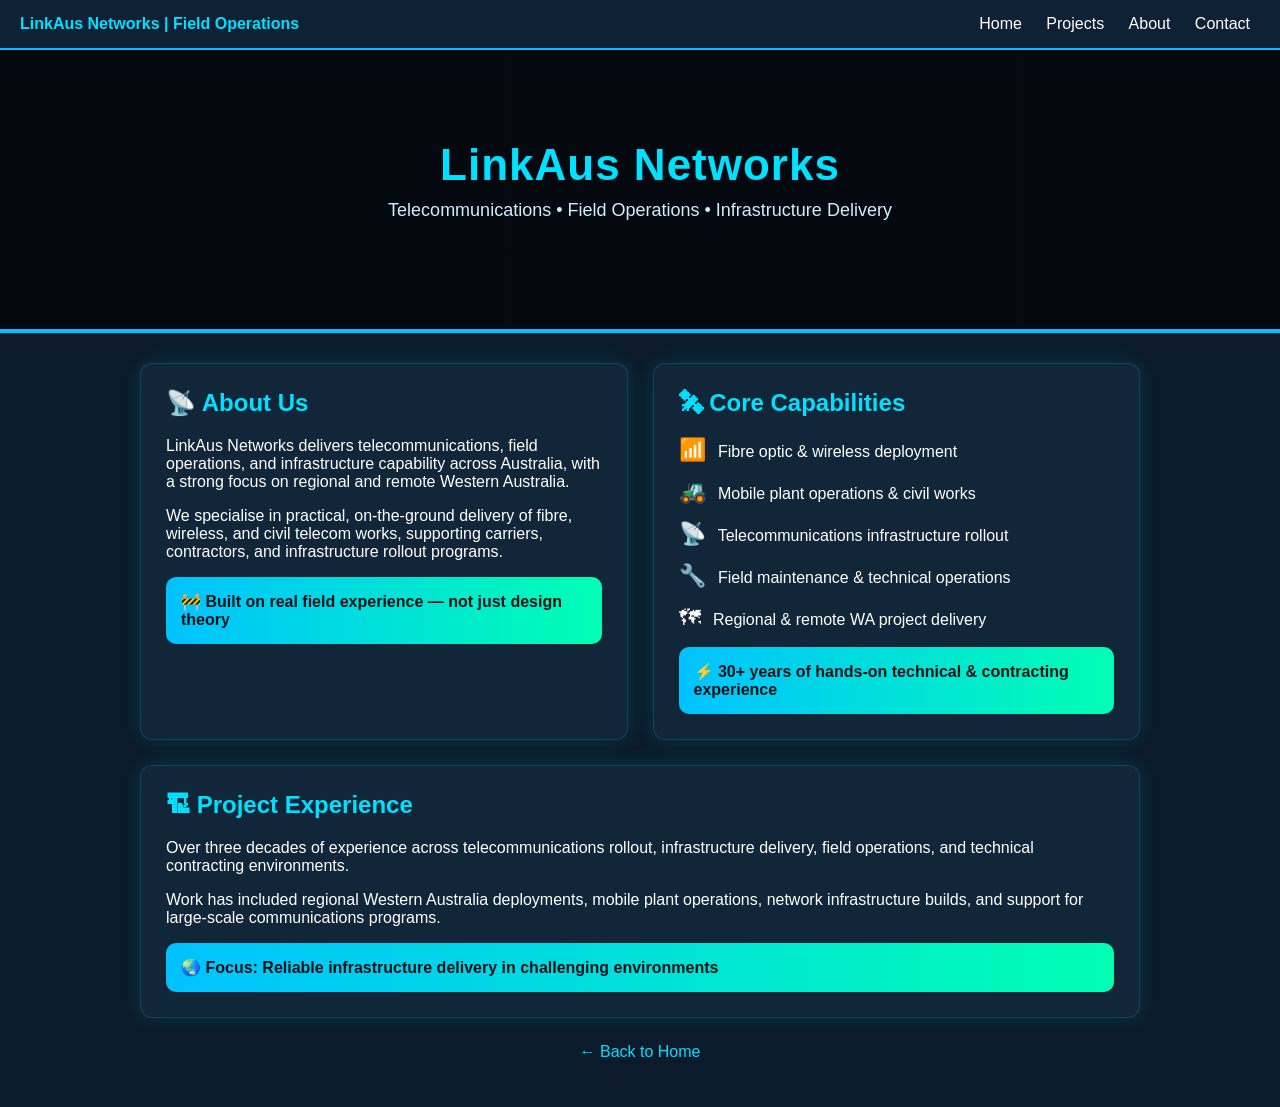
==== about.html @ 831157db "Update about.html" ====
<!DOCTYPE html>
<html lang="en">
<head>
  <title>About Us | LinkAus Networks</title>
<meta name="description" content="Learn about LinkAus Networks and over 30 years of practical telecommunications, contracting and infrastructure delivery experience across Australia." />
<meta property="og:title" content="About LinkAus Networks" />
<meta property="og:url" content="https://linkaus.com.au/about.html" />
  <meta charset="UTF-8" />
  <meta name="viewport" content="width=device-width, initial-scale=1.0" />
  <title>About Us | LinkAus Networks</title>

  <style>
    body {
      margin: 0;
      font-family: Arial, Helvetica, sans-serif;
      background: #0b1b2b;
      color: #fff;
    }

    /* HERO */
    .hero {
      background: linear-gradient(rgba(0,0,0,0.65), rgba(0,0,0,0.65)),
        url('https://images.unsplash.com/photo-1581092334651-ddf26d9a09d0') center/cover;
      padding: 90px 20px;
      text-align: center;
      border-bottom: 4px solid #00c2ff;
    }

    .hero h1 {
      font-size: 44px;
      margin: 0;
      color: #00e0ff;
      letter-spacing: 1px;
    }

    .hero p {
      font-size: 18px;
      color: #cfefff;
      margin-top: 10px;
    }

    /* CONTAINER */
    .container {
      max-width: 1000px;
      margin: auto;
      padding: 30px 20px;
    }

    /* GRID */
    .grid {
      display: grid;
      grid-template-columns: 1fr 1fr;
      gap: 25px;
    }

    @media (max-width: 768px) {
      .grid {
        grid-template-columns: 1fr;
      }
    }

    /* CARD */
    .card {
      background: #12263a;
      padding: 25px;
      border-radius: 12px;
      box-shadow: 0 0 20px rgba(0, 200, 255, 0.15);
      border: 1px solid rgba(0, 200, 255, 0.2);
    }

    h2 {
      color: #00e0ff;
      margin-top: 0;
    }

    .icon {
      font-size: 22px;
      margin-right: 8px;
    }

    /* EXPERIENCE BLOCKS */
    .highlight {
      background: linear-gradient(90deg, #00c2ff, #00ffb3);
      color: #00131a;
      padding: 15px;
      border-radius: 10px;
      font-weight: bold;
      margin-top: 15px;
    }

    /* BACK LINK */
    .footer-nav {
      text-align: center;
      margin-top: 25px;
    }

    a {
      color: #00e0ff;
      text-decoration: none;
    }
  </style>
</head>

<body>
<!-- GLOBAL NAV BAR -->
<div style="
  display:flex;
  justify-content:space-between;
  align-items:center;
  padding:15px 20px;
  background:#0f2235;
  border-bottom:2px solid #00c2ff;
  position:sticky;
  top:0;
  z-index:999;
">

  <div style="color:#00e0ff;font-weight:bold;">
    LinkAus Networks | Field Operations
  </div>

  <div>
    <a href="index.html" style="margin:0 10px;color:#fff;text-decoration:none;">Home</a>
    <a href="projects.html" style="margin:0 10px;color:#fff;text-decoration:none;">Projects</a>
    <a href="about.html" style="margin:0 10px;color:#fff;text-decoration:none;">About</a>
    <a href="contact.html" style="margin:0 10px;color:#fff;text-decoration:none;">Contact</a>
  </div>

</div>
  <!-- HERO -->
  <div class="hero">
    <h1>LinkAus Networks</h1>
    <p>Telecommunications • Field Operations • Infrastructure Delivery</p>
  </div>

  <div class="container">

    <div class="grid">

      <!-- ABOUT -->
      <div class="card">
        <h2>📡 About Us</h2>
        <p>
          LinkAus Networks delivers telecommunications, field operations, and infrastructure capability
          across Australia, with a strong focus on regional and remote Western Australia.
        </p>

        <p>
          We specialise in practical, on-the-ground delivery of fibre, wireless, and civil telecom works,
          supporting carriers, contractors, and infrastructure rollout programs.
        </p>

        <div class="highlight">
          🚧 Built on real field experience — not just design theory
        </div>
      </div>

      <!-- CAPABILITIES -->
      <div class="card">
        <h2>🛰 Core Capabilities</h2>

        <p><span class="icon">📶</span> Fibre optic & wireless deployment</p>
        <p><span class="icon">🚜</span> Mobile plant operations & civil works</p>
        <p><span class="icon">📡</span> Telecommunications infrastructure rollout</p>
        <p><span class="icon">🔧</span> Field maintenance & technical operations</p>
        <p><span class="icon">🗺</span> Regional & remote WA project delivery</p>

        <div class="highlight">
          ⚡ 30+ years of hands-on technical & contracting experience
        </div>
      </div>

    </div>

    <!-- EXPERIENCE SECTION -->
    <div class="card" style="margin-top:25px;">
      <h2>🏗 Project Experience</h2>

      <p>
        Over three decades of experience across telecommunications rollout, infrastructure delivery,
        field operations, and technical contracting environments.
      </p>

      <p>
        Work has included regional Western Australia deployments, mobile plant operations, network infrastructure builds,
        and support for large-scale communications programs.
      </p>

      <div class="highlight">
        🌏 Focus: Reliable infrastructure delivery in challenging environments
      </div>
    </div>

    <div class="footer-nav">
      <p><a href="index.html">← Back to Home</a></p>
    </div>

  </div>

</body>
</html>
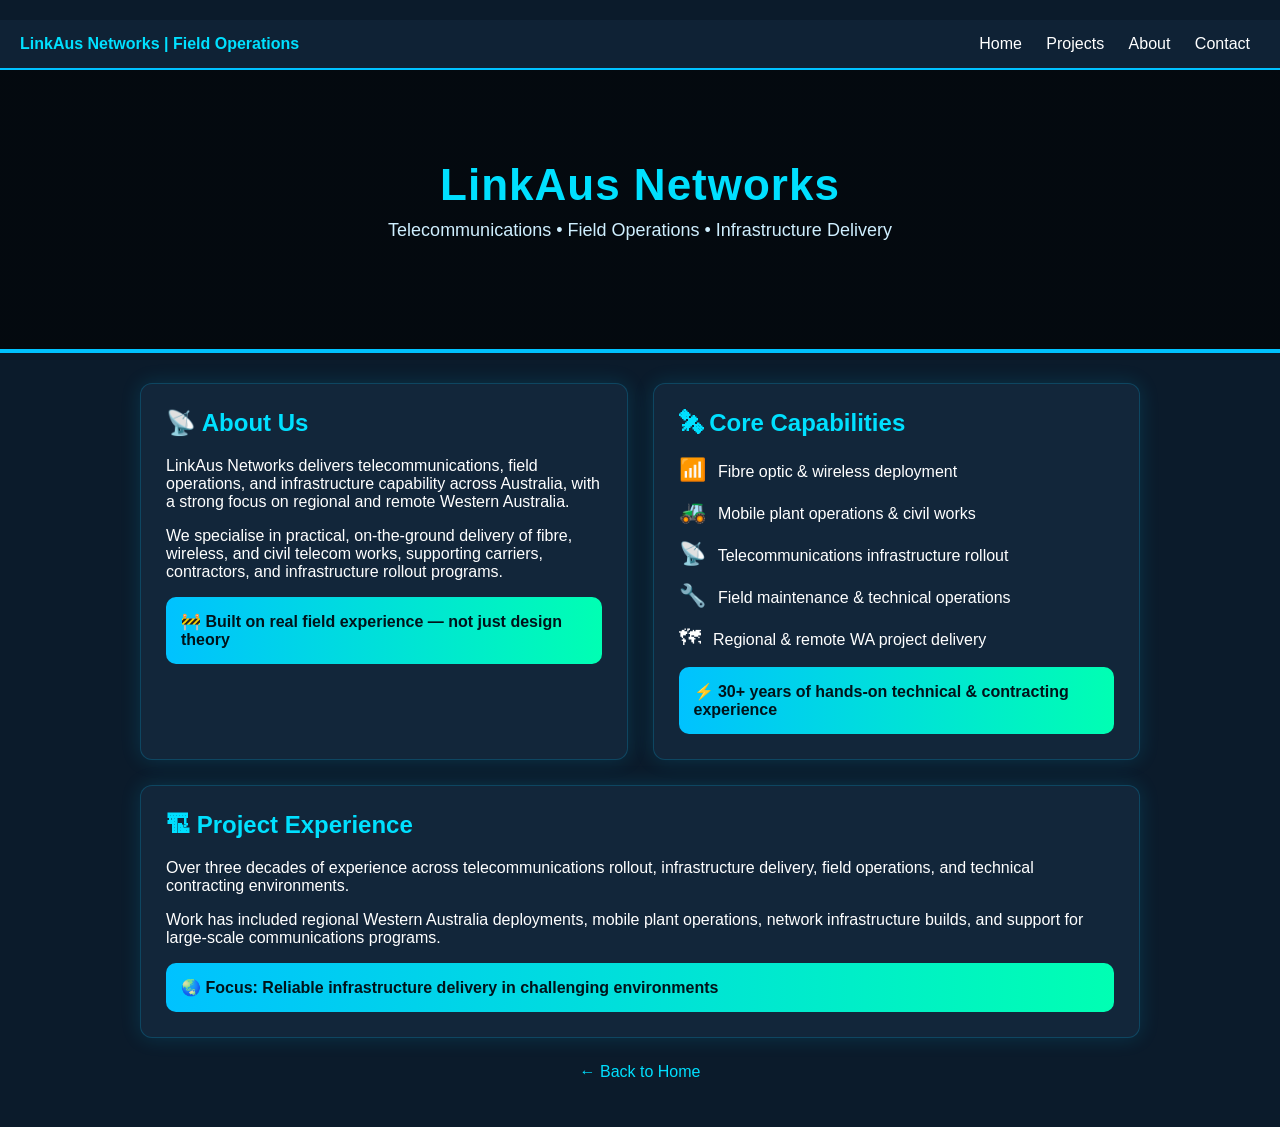
==== commit 6605715b: "Insert AdSense code in about.html Added Google AdSense section to about.html" ====
--- a/about.html
+++ b/about.html
@@ -1,6 +1,18 @@
 <!DOCTYPE html>
 <html lang="en">
 <head>
+  <section style="text-align:center; margin:20px 0;">
+  <ins class="adsbygoogle"
+       style="display:block"
+       data-ad-client="ca-pub-5536657592585408"
+       data-ad-slot="1234567890"
+       data-ad-format="auto"
+       data-full-width-responsive="true"></ins>
+
+  <script>
+    (adsbygoogle = window.adsbygoogle || []).push({});
+  </script>
+</section>
   <title>About Us | LinkAus Networks</title>
 <meta name="description" content="Learn about LinkAus Networks and over 30 years of practical telecommunications, contracting and infrastructure delivery experience across Australia." />
 <meta property="og:title" content="About LinkAus Networks" />
@@ -99,6 +111,8 @@
       text-decoration: none;
     }
   </style>
+  <script async src="https://pagead2.googlesyndication.com/pagead/js/adsbygoogle.js?client=ca-pub-5536657592585408"
+     crossorigin="anonymous"></script>
 </head>
 
 <body>
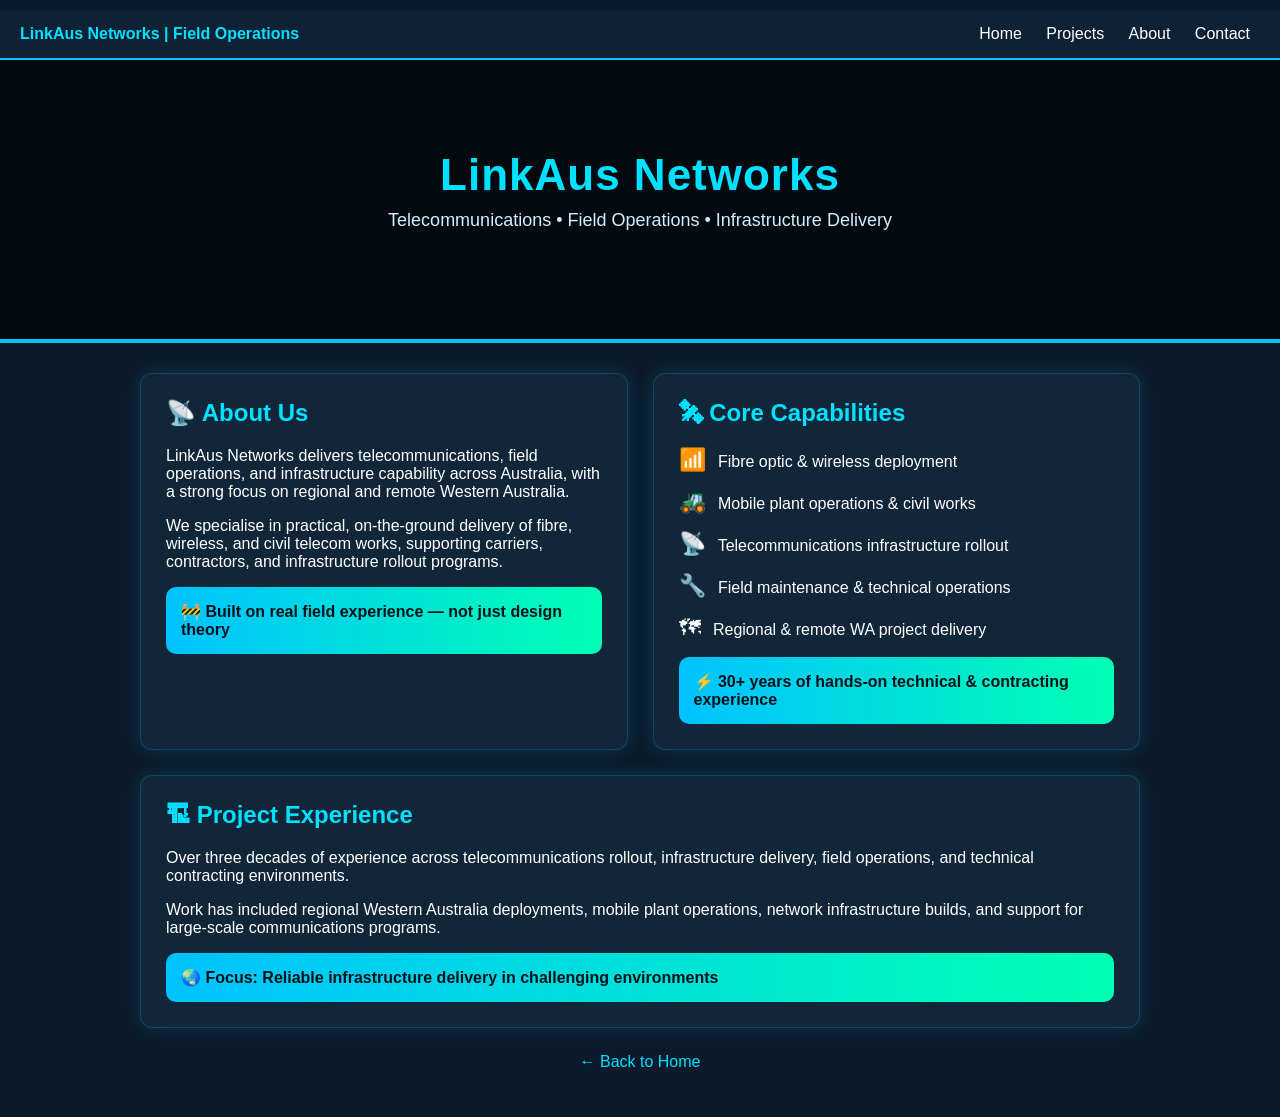
==== commit 554e1d39: "Update about.html" ====
--- a/about.html
+++ b/about.html
@@ -1,7 +1,7 @@
 <!DOCTYPE html>
 <html lang="en">
 <head>
-  <section style="text-align:center; margin:20px 0;">
+  <section style="text-align:center; margin:10px 0;">
   <ins class="adsbygoogle"
        style="display:block"
        data-ad-client="ca-pub-5536657592585408"
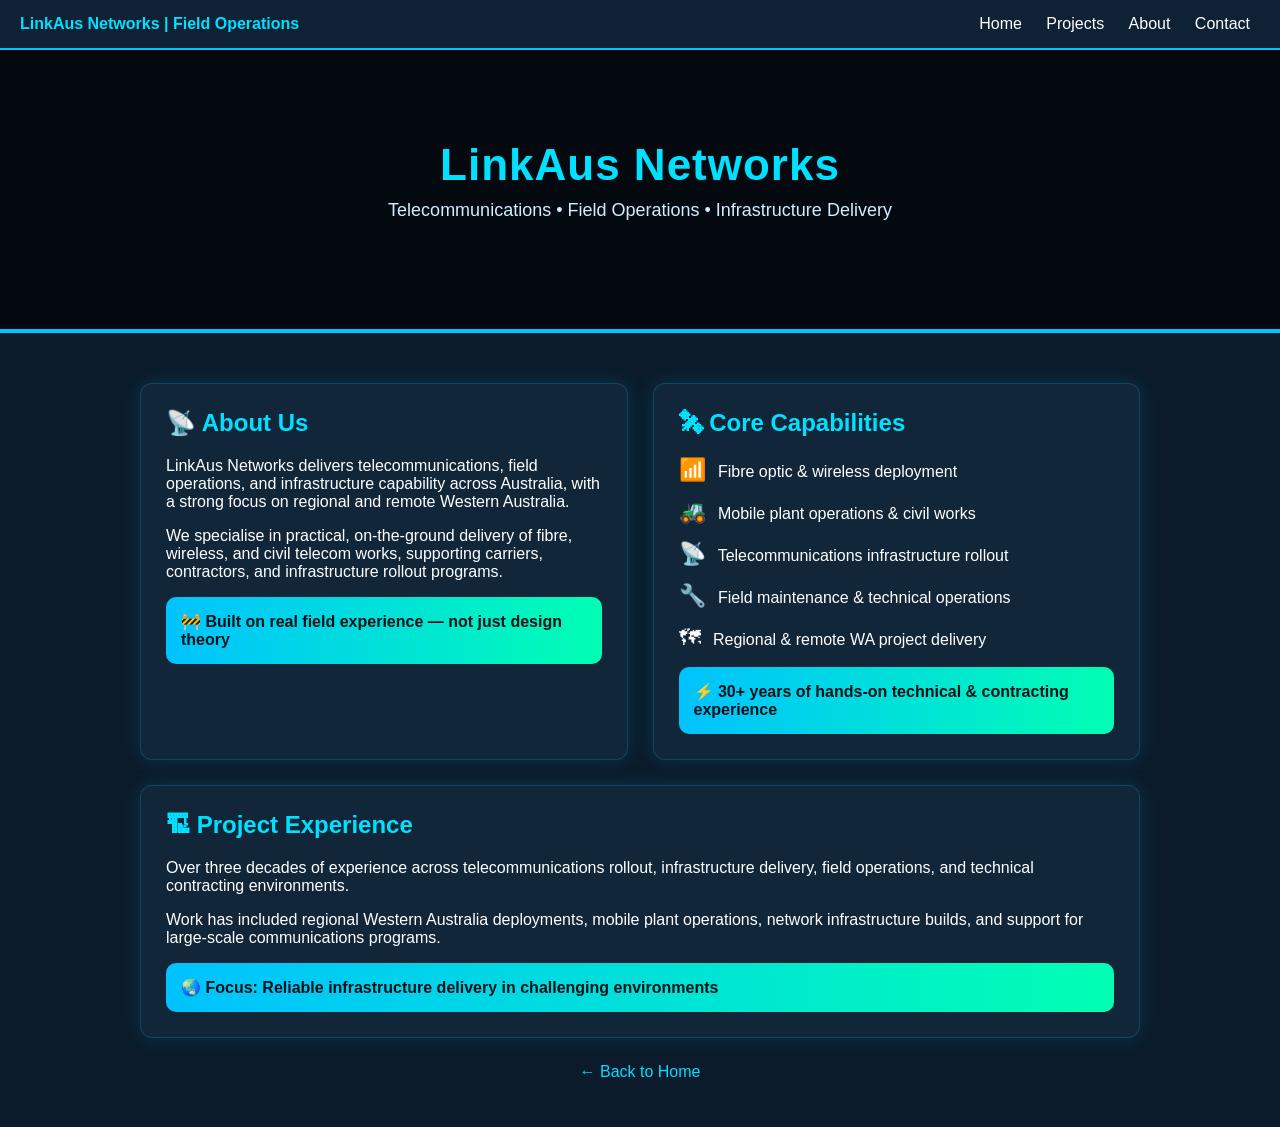
==== commit 5683ed51: "Refactor ad placement and navigation styles in about.html Removed redundant ad script and section, a" ====
--- a/about.html
+++ b/about.html
@@ -1,25 +1,21 @@
 <!DOCTYPE html>
 <html lang="en">
 <head>
-  <section style="text-align:center; margin:10px 0;">
-  <ins class="adsbygoogle"
-       style="display:block"
-       data-ad-client="ca-pub-5536657592585408"
-       data-ad-slot="1234567890"
-       data-ad-format="auto"
-       data-full-width-responsive="true"></ins>
-
-  <script>
-    (adsbygoogle = window.adsbygoogle || []).push({});
-  </script>
-</section>
-  <title>About Us | LinkAus Networks</title>
-<meta name="description" content="Learn about LinkAus Networks and over 30 years of practical telecommunications, contracting and infrastructure delivery experience across Australia." />
-<meta property="og:title" content="About LinkAus Networks" />
-<meta property="og:url" content="https://linkaus.com.au/about.html" />
   <meta charset="UTF-8" />
   <meta name="viewport" content="width=device-width, initial-scale=1.0" />
+
   <title>About Us | LinkAus Networks</title>
+
+  <meta
+    name="description"
+    content="Learn about LinkAus Networks and over 30 years of practical telecommunications, contracting and infrastructure delivery experience across Australia."
+  />
+  <meta property="og:title" content="About LinkAus Networks" />
+  <meta property="og:url" content="https://linkaus.com.au/about.html" />
+
+  <script async
+    src="https://pagead2.googlesyndication.com/pagead/js/adsbygoogle.js?client=ca-pub-5536657592585408"
+    crossorigin="anonymous"></script>
 
   <style>
     body {
@@ -29,9 +25,9 @@
       color: #fff;
     }
 
-    /* HERO */
     .hero {
-      background: linear-gradient(rgba(0,0,0,0.65), rgba(0,0,0,0.65)),
+      background:
+        linear-gradient(rgba(0,0,0,0.65), rgba(0,0,0,0.65)),
         url('https://images.unsplash.com/photo-1581092334651-ddf26d9a09d0') center/cover;
       padding: 90px 20px;
       text-align: center;
@@ -51,14 +47,12 @@
       margin-top: 10px;
     }
 
-    /* CONTAINER */
     .container {
       max-width: 1000px;
       margin: auto;
       padding: 30px 20px;
     }
 
-    /* GRID */
     .grid {
       display: grid;
       grid-template-columns: 1fr 1fr;
@@ -71,7 +65,6 @@
       }
     }
 
-    /* CARD */
     .card {
       background: #12263a;
       padding: 25px;
@@ -90,7 +83,6 @@
       margin-right: 8px;
     }
 
-    /* EXPERIENCE BLOCKS */
     .highlight {
       background: linear-gradient(90deg, #00c2ff, #00ffb3);
       color: #00131a;
@@ -100,53 +92,71 @@
       margin-top: 15px;
     }
 
-    /* BACK LINK */
     .footer-nav {
       text-align: center;
       margin-top: 25px;
     }
 
+    .ad-wrap {
+      text-align: center;
+      margin: 20px auto;
+      max-width: 1000px;
+      padding: 0 20px;
+    }
+
     a {
       color: #00e0ff;
       text-decoration: none;
     }
   </style>
-  <script async src="https://pagead2.googlesyndication.com/pagead/js/adsbygoogle.js?client=ca-pub-5536657592585408"
-     crossorigin="anonymous"></script>
 </head>
 
 <body>
-<!-- GLOBAL NAV BAR -->
-<div style="
-  display:flex;
-  justify-content:space-between;
-  align-items:center;
-  padding:15px 20px;
-  background:#0f2235;
-  border-bottom:2px solid #00c2ff;
-  position:sticky;
-  top:0;
-  z-index:999;
-">
-
-  <div style="color:#00e0ff;font-weight:bold;">
-    LinkAus Networks | Field Operations
-  </div>
-
-  <div>
-    <a href="index.html" style="margin:0 10px;color:#fff;text-decoration:none;">Home</a>
-    <a href="projects.html" style="margin:0 10px;color:#fff;text-decoration:none;">Projects</a>
-    <a href="about.html" style="margin:0 10px;color:#fff;text-decoration:none;">About</a>
-    <a href="contact.html" style="margin:0 10px;color:#fff;text-decoration:none;">Contact</a>
-  </div>
-
-</div>
+  <!-- GLOBAL NAV BAR -->
+  <div style="
+    display:flex;
+    justify-content:space-between;
+    align-items:center;
+    padding:15px 20px;
+    background:#0f2235;
+    border-bottom:2px solid #00c2ff;
+    position:sticky;
+    top:0;
+    z-index:999;
+    flex-wrap:wrap;
+    gap:10px;
+  ">
+    <div style="color:#00e0ff;font-weight:bold;">
+      LinkAus Networks | Field Operations
+    </div>
+
+    <div>
+      <a href="index.html" style="margin:0 10px;color:#fff;">Home</a>
+      <a href="projects.html" style="margin:0 10px;color:#fff;">Projects</a>
+      <a href="about.html" style="margin:0 10px;color:#fff;">About</a>
+      <a href="contact.html" style="margin:0 10px;color:#fff;">Contact</a>
+    </div>
+  </div>
+
   <!-- HERO -->
   <div class="hero">
     <h1>LinkAus Networks</h1>
     <p>Telecommunications • Field Operations • Infrastructure Delivery</p>
   </div>
 
+  <!-- AD PLACEMENT -->
+  <div class="ad-wrap">
+    <ins class="adsbygoogle"
+         style="display:block"
+         data-ad-client="ca-pub-5536657592585408"
+         data-ad-slot="9720411680"
+         data-ad-format="auto"
+         data-full-width-responsive="true"></ins>
+    <script>
+      (adsbygoogle = window.adsbygoogle || []).push({});
+    </script>
+  </div>
+
   <div class="container">
 
     <div class="grid">
@@ -154,6 +164,7 @@
       <!-- ABOUT -->
       <div class="card">
         <h2>📡 About Us</h2>
+
         <p>
           LinkAus Networks delivers telecommunications, field operations, and infrastructure capability
           across Australia, with a strong focus on regional and remote Western Australia.
@@ -186,7 +197,7 @@
 
     </div>
 
-    <!-- EXPERIENCE SECTION -->
+    <!-- EXPERIENCE -->
     <div class="card" style="margin-top:25px;">
       <h2>🏗 Project Experience</h2>
 
@@ -196,8 +207,8 @@
       </p>
 
       <p>
-        Work has included regional Western Australia deployments, mobile plant operations, network infrastructure builds,
-        and support for large-scale communications programs.
+        Work has included regional Western Australia deployments, mobile plant operations,
+        network infrastructure builds, and support for large-scale communications programs.
       </p>
 
       <div class="highlight">
@@ -210,6 +221,5 @@
     </div>
 
   </div>
-
 </body>
 </html>
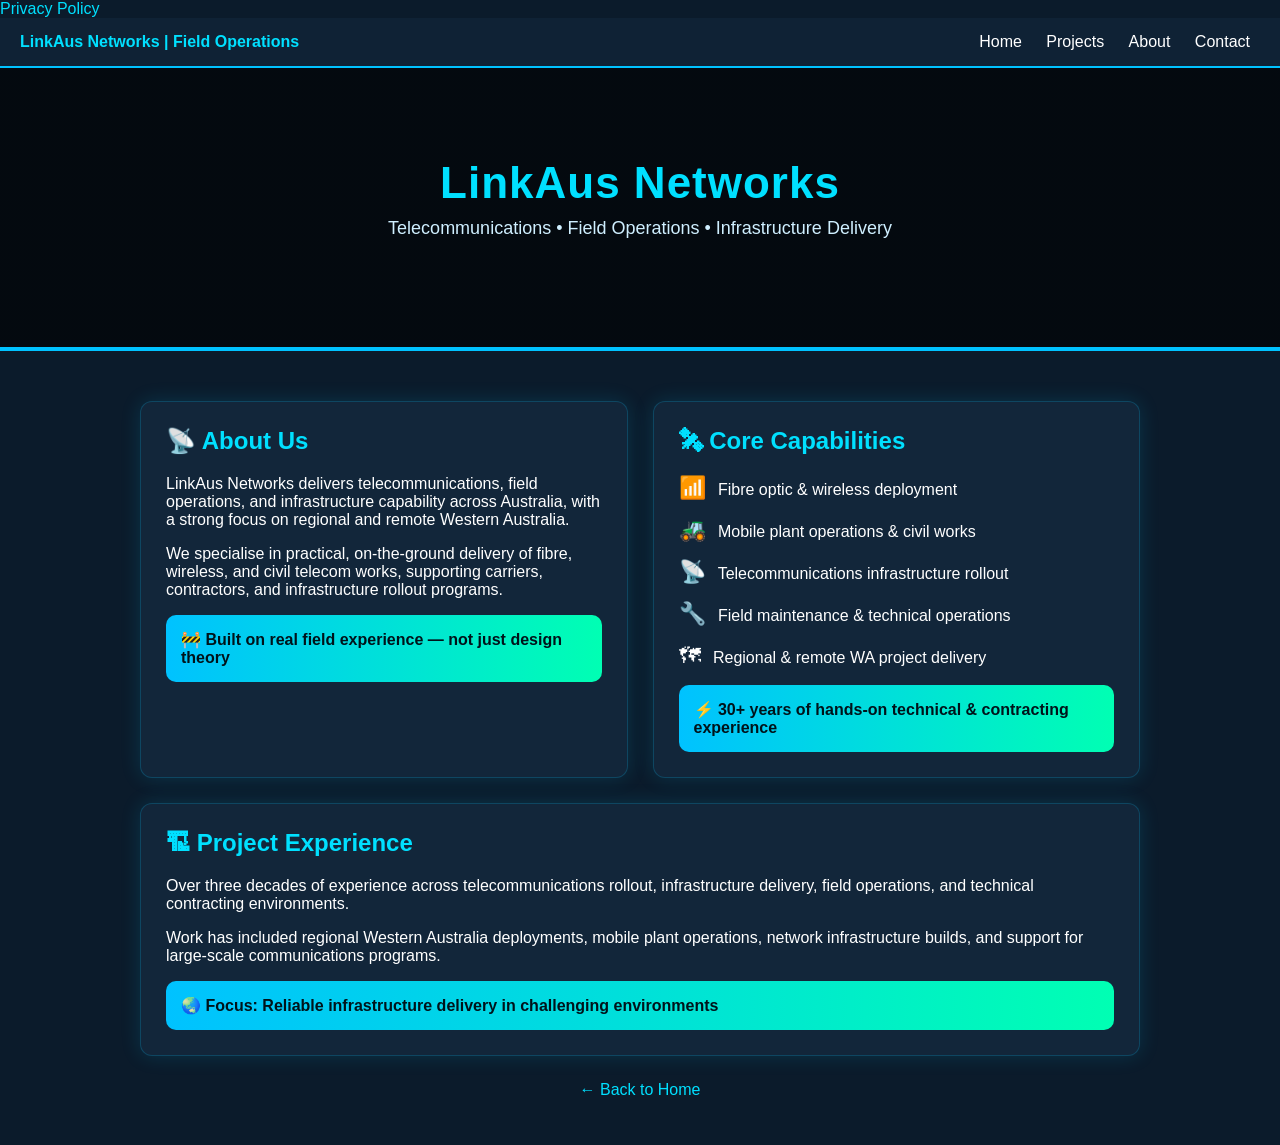
==== commit 8d7d43c0: "Add Privacy Policy link to about.html" ====
--- a/about.html
+++ b/about.html
@@ -1,6 +1,7 @@
 <!DOCTYPE html>
 <html lang="en">
 <head>
+  <a href="privacy.html">Privacy Policy</a>
   <meta charset="UTF-8" />
   <meta name="viewport" content="width=device-width, initial-scale=1.0" />
 
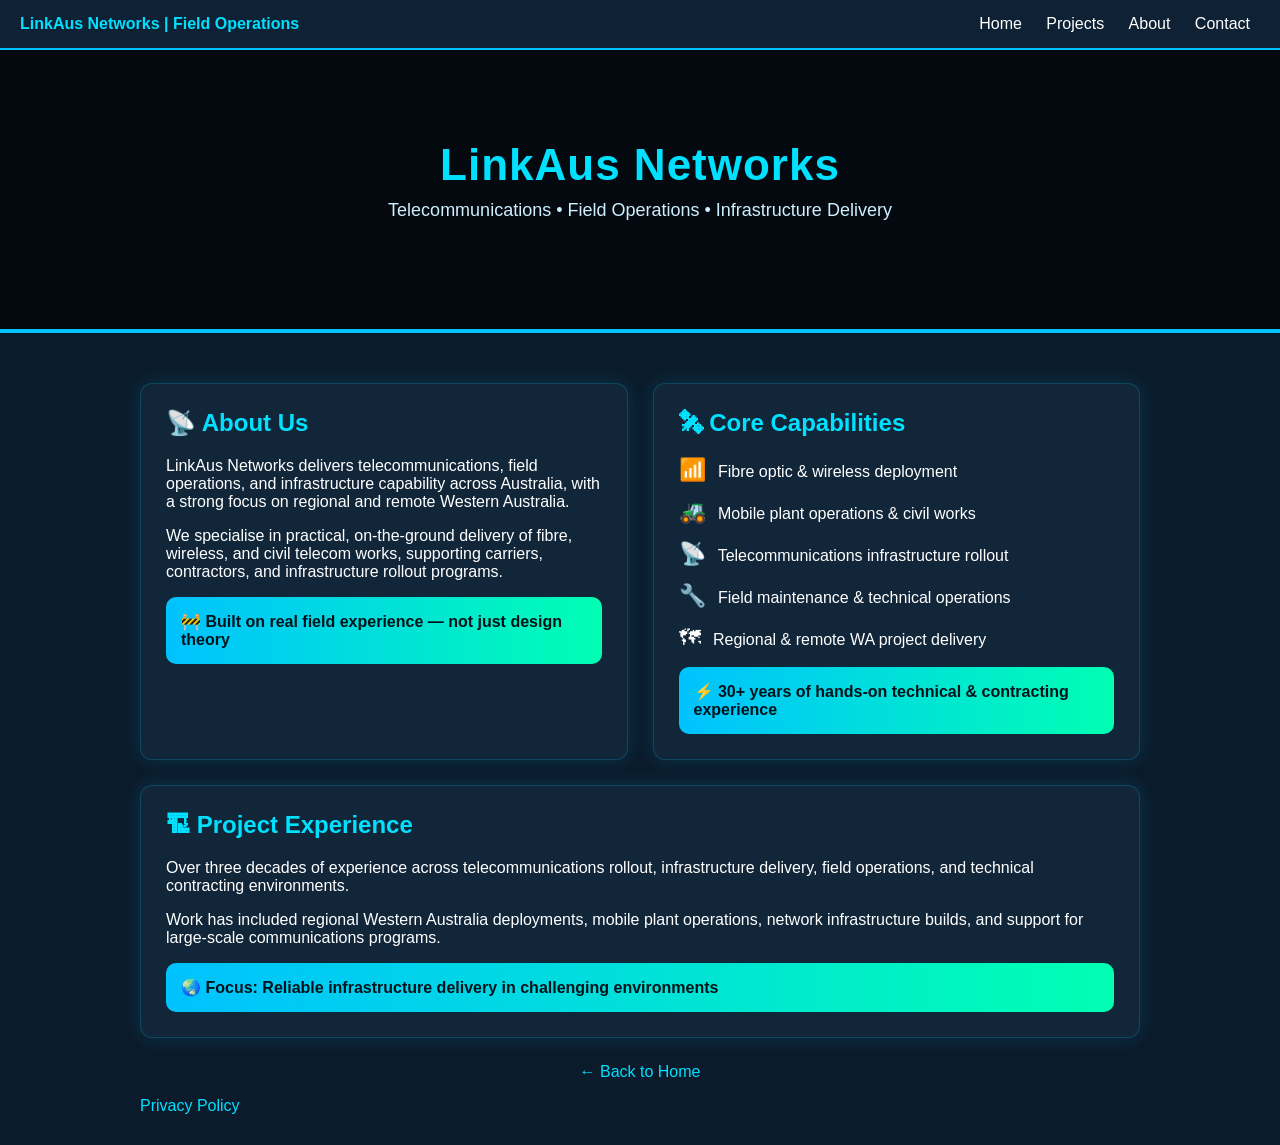
==== commit b63d96ec: "Move Privacy Policy link to footer section" ====
--- a/about.html
+++ b/about.html
@@ -1,7 +1,7 @@
 <!DOCTYPE html>
 <html lang="en">
 <head>
-  <a href="privacy.html">Privacy Policy</a>
+ 
   <meta charset="UTF-8" />
   <meta name="viewport" content="width=device-width, initial-scale=1.0" />
 
@@ -220,7 +220,7 @@
     <div class="footer-nav">
       <p><a href="index.html">← Back to Home</a></p>
     </div>
-
+<a href="privacy.html">Privacy Policy</a>
   </div>
 </body>
 </html>
